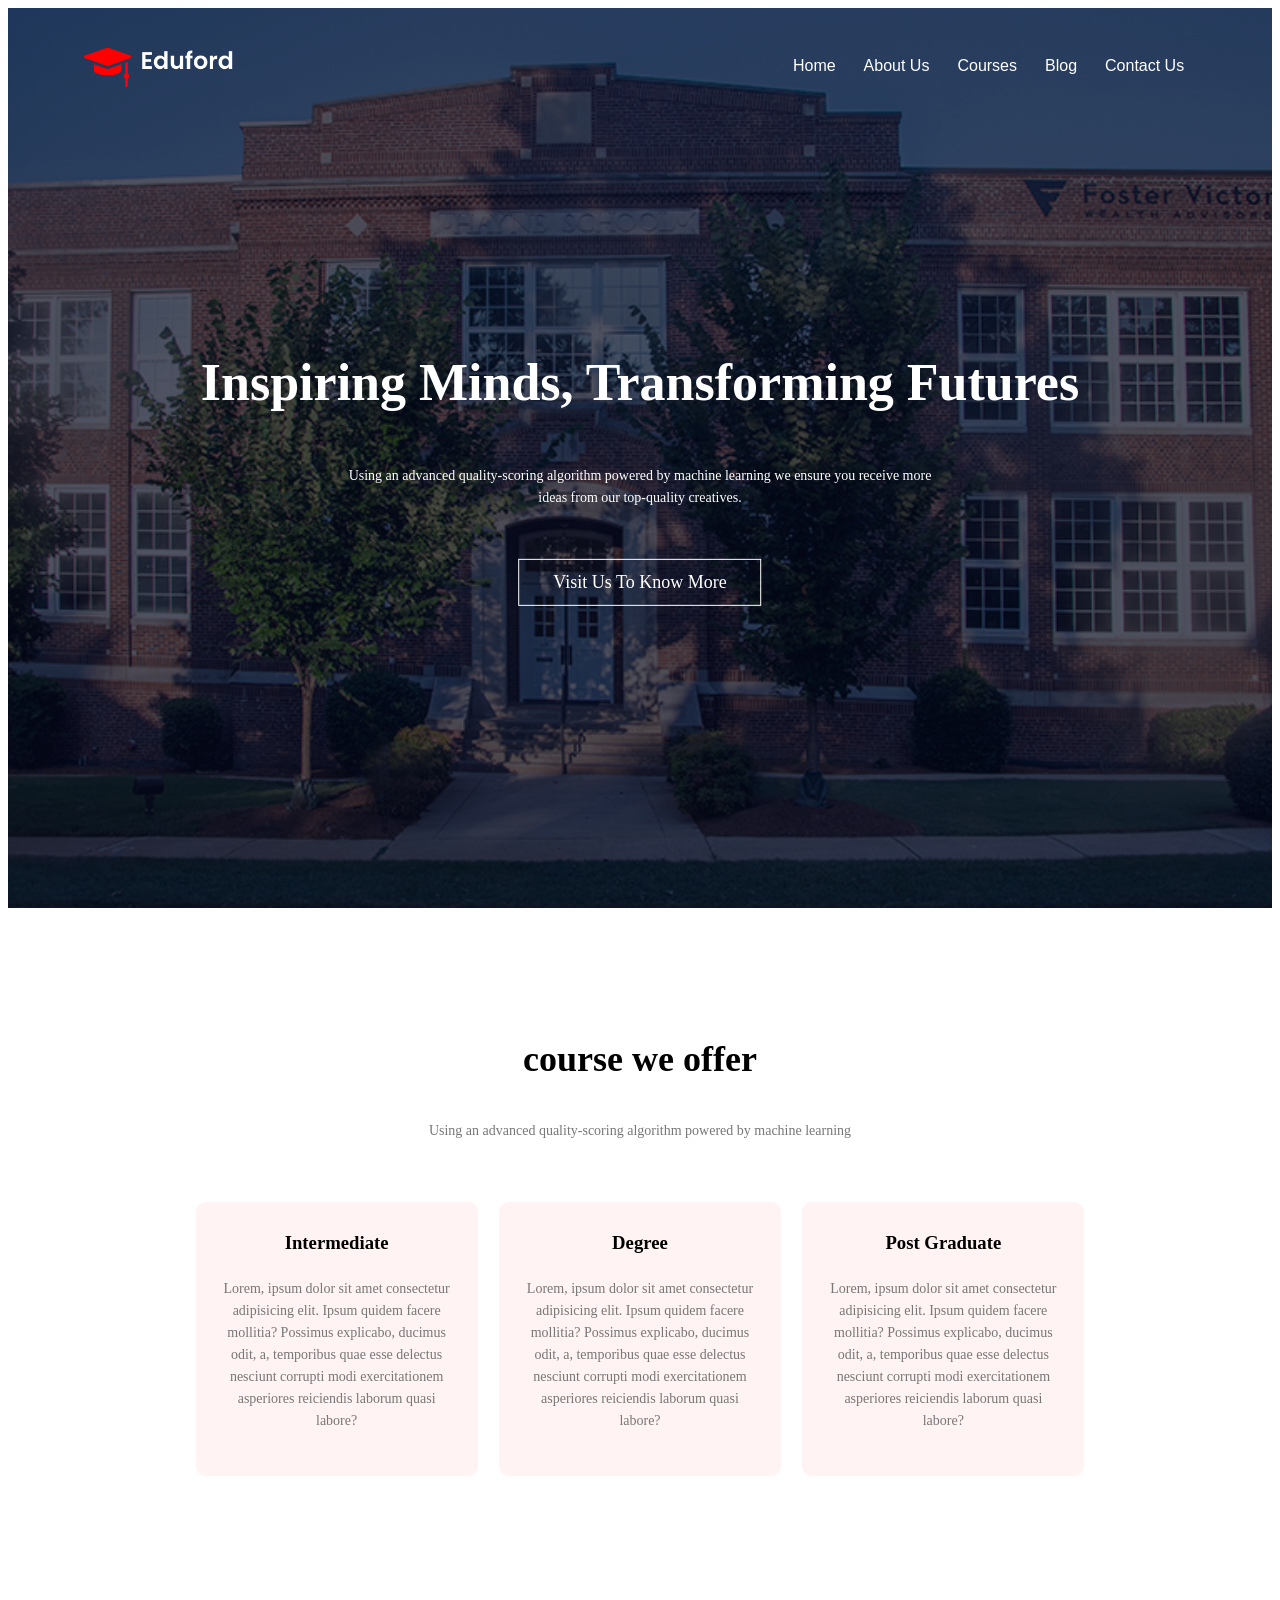
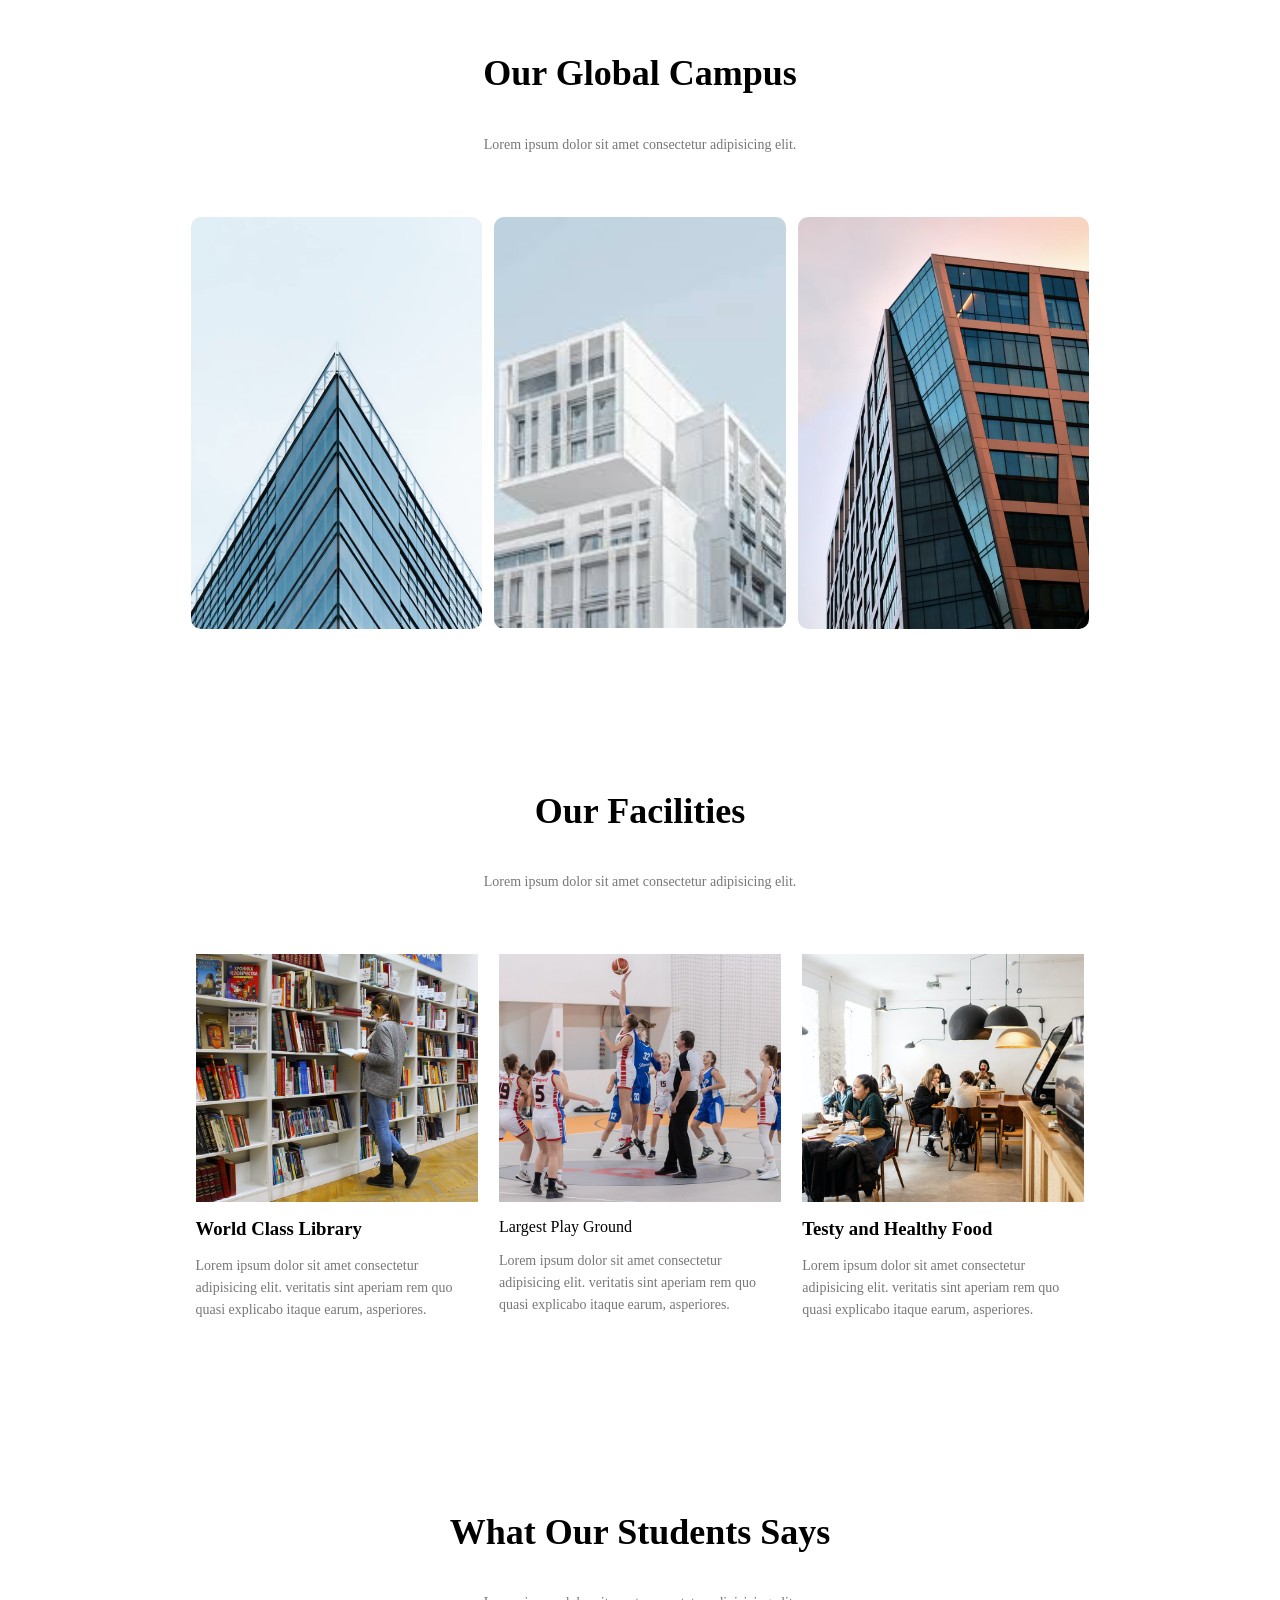
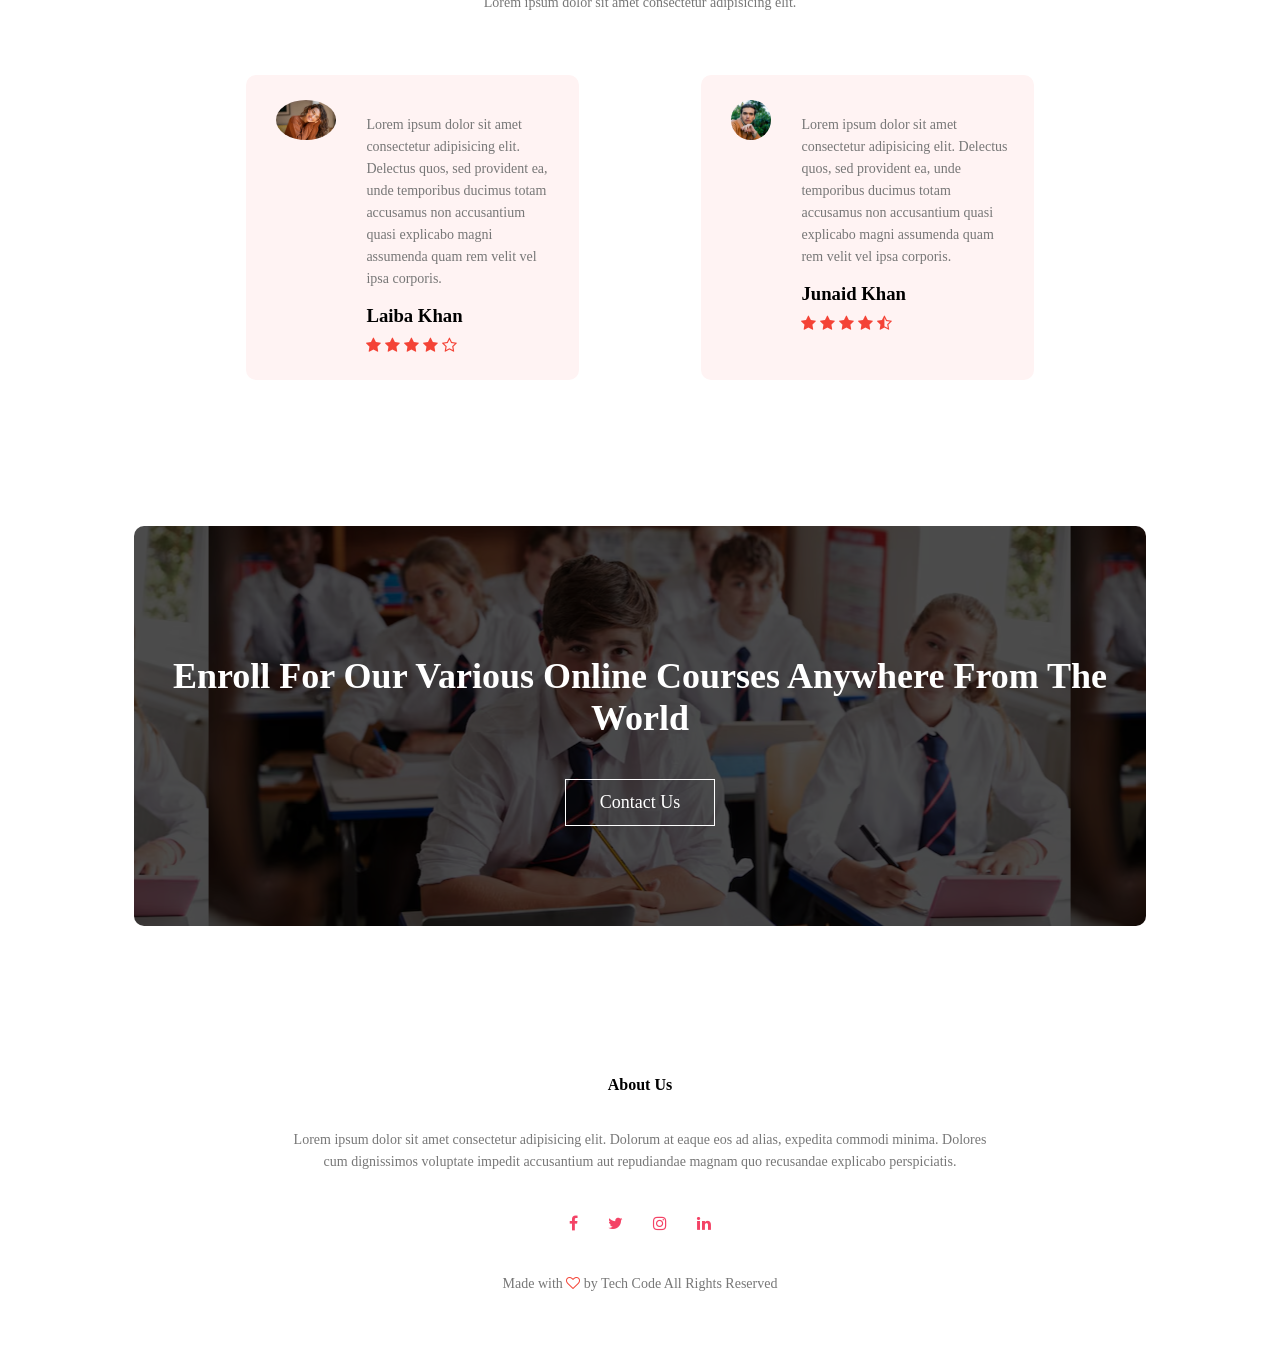
==== index.html @ d5e16c12 "pushing for deployment" ====
<!doctype html>
<html lang="en">
  <head>
    <meta name="viewport" content="width=device-width, initial-scale=1.0" />
    <title>School Website</title>
    <link rel="stylesheet" href="style.css" />
    <link rel="stylesheet" href="https://stackpath.bootstrapcdn.com/font-awesome/4.7.0/css/font-awesome.min.css">
  </head>
  <body>
    <section class="header">
      <nav>
        <a href="index.html"> <img src="images/logo.png" /> </a>
        <div class="nav-links">
          <ul>
            <li><a href="index.html">Home</a></li>
            <li><a href="about.html">About Us</a></li>
            <li><a href="courses.html">Courses</a></li>
            <li><a href="">Blog</a></li>
            <li><a href="">Contact Us</a></li>
          </ul>
        </div>
      </nav>

      <div class="text-box">
        <h1>Inspiring Minds, Transforming Futures</h1>
        <p>
          Using an advanced quality-scoring algorithm powered by machine
          learning we ensure you receive more <br />ideas from our top-quality
          creatives.
        </p>
        <a href="" class="hero-btn">Visit Us To Know More</a>
      </div>
    </section>

    <!-- ,...............Courses........-->

    <section class="course">
      <h1>course we offer</h1>
      <p>
        Using an advanced quality-scoring algorithm powered by machine learning
      </p>
      <div class="row">
        <div class="course-col">
          <h3>Intermediate</h3>
          <p>
            Lorem, ipsum dolor sit amet consectetur adipisicing elit. Ipsum
            quidem facere mollitia? Possimus explicabo, ducimus odit, a,
            temporibus quae esse delectus nesciunt corrupti modi exercitationem
            asperiores reiciendis laborum quasi labore?
          </p>
        </div>
        <div class="course-col">
          <h3>Degree</h3>
          <p>
            Lorem, ipsum dolor sit amet consectetur adipisicing elit. Ipsum
            quidem facere mollitia? Possimus explicabo, ducimus odit, a,
            temporibus quae esse delectus nesciunt corrupti modi exercitationem
            asperiores reiciendis laborum quasi labore?
          </p>
        </div>
        <div class="course-col">
          <h3>Post Graduate</h3>
          <p>
            Lorem, ipsum dolor sit amet consectetur adipisicing elit. Ipsum
            quidem facere mollitia? Possimus explicabo, ducimus odit, a,
            temporibus quae esse delectus nesciunt corrupti modi exercitationem
            asperiores reiciendis laborum quasi labore?
          </p>
        </div>
      </div>
    </section>


    <!-- ...............campus........-->

    <section class="campus">
        <h1>Our  Global Campus</h1>
        <p>Lorem ipsum dolor sit amet consectetur adipisicing elit.</p>

        <div class="row">

            <div class="campus-col">
                <img src="images/london.png">
                <div class="layer">
                    <h3>Islamabad</h3>
            </div>
            </div>
            <div class="campus-col">
                <img src="images/washington.png">
                <div class="layer">
                    <h3>Karachi</h3>
            </div>
            </div>
            <div class="campus-col">
                <img src="images/newyork.png">
                <div class="layer">
                    <h3>Lahore</h3>
            </div>
            </div>

        </div>

    </section>

    <!-- ...............campus........-->
     
     <section class="facilities">
        <h1>Our  Facilities</h1>
        <p>Lorem ipsum dolor sit amet consectetur adipisicing elit.</p>

        <div class="row">

            <div class="facilities-col">
                <img src="images/library.png">
                <h3>World Class Library</h3>
                <p>Lorem ipsum dolor sit amet consectetur adipisicing elit. veritatis sint aperiam rem quo quasi explicabo itaque earum, asperiores.</p>
            </div>
            <div class="facilities-col">
                <img src="images/basketball.png">
                <h3></h3>Largest Play Ground</h3>
                <p>Lorem ipsum dolor sit amet consectetur adipisicing elit. veritatis sint aperiam rem quo quasi explicabo itaque earum, asperiores.</p>
            </div>
            <div class="facilities-col">
                <img src="images/cafeteria.png">
                <h3>Testy and Healthy Food</h3>
                <p>Lorem ipsum dolor sit amet consectetur adipisicing elit. veritatis sint aperiam rem quo quasi explicabo itaque earum, asperiores.</p>
            </div>

            </div>

        </section>

       <!-- ...............Testimonials section........--> 

       <section class="testimonials">
        <h1>What Our Students Says</h1>
        <p>Lorem ipsum dolor sit amet consectetur adipisicing elit.</p>

        <div class="row">

            <div class="testimonials-col">
                <img src="images/user1.jpg">
                <div>
                    <p>Lorem ipsum dolor sit amet consectetur adipisicing elit. Delectus quos, sed provident ea, unde
                        temporibus ducimus totam accusamus non accusantium quasi explicabo magni assumenda quam rem 
                        velit vel ipsa corporis.</p>
                    <h3>Laiba Khan</h3>
                    <i class="fa fa-star"></i>
                    <i class="fa fa-star"></i>
                    <i class="fa fa-star"></i>
                    <i class="fa fa-star"></i>
                    <i class="fa fa-star-o"></i>
                </div>
            </div>
            <div class="testimonials-col">
                <img src="images/user2.jpg">
                <div>
                    <p>Lorem ipsum dolor sit amet consectetur adipisicing elit. Delectus quos, sed provident ea, unde
                        temporibus ducimus totam accusamus non accusantium quasi explicabo magni assumenda quam rem 
                        velit vel ipsa corporis.</p>
                    <h3>Junaid Khan</h3>
                    <i class="fa fa-star"></i>
                    <i class="fa fa-star"></i>
                    <i class="fa fa-star"></i>
                    <i class="fa fa-star"></i>
                    <i class="fa fa-star-half-o"></i>
                </div>
            </div>

       </section>

       <!-- ...............call to action section........-->

       <section class="cta">
        <h1>Enroll For Our Various Online Courses Anywhere From The World</h1>
        <a href="" class="hero-btn">Contact Us</a>

       </section>


       <!-- ...............footer........-->

       <section class="footer">
        <h4>About Us</h4>
        <p>Lorem ipsum dolor sit amet consectetur adipisicing elit. Dolorum at eaque eos ad alias, expedita commodi minima.
             Dolores <br> cum dignissimos voluptate impedit accusantium aut repudiandae 
             magnam quo recusandae explicabo perspiciatis.</p>

             <div class="icons">

                <i class="fa fa-facebook"></i>
                <i class="fa fa-twitter"></i>
                <i class="fa fa-instagram"></i>
                <i class="fa fa-linkedin"></i>
             </div>

             <p> Made with <i class="fa fa-heart-o"></i>
                 by Tech Code All Rights Reserved</p>

       </section>
        
  </body>
</html>
---- style.css ----
. {
  margin: 0;
  padding: 0;
}

.header {
  min-height: 100vh;
  width: 100%;
  background:
    linear-gradient(rgba(4, 9, 30, 0.7), rgba(4, 9, 30, 0.7)),
    url("images/banner.png");
  background-position: center;
  background-size: cover;
  position: relative;
}

nav {
  display: flex;
  align-items: center;
  padding: 2% 6%;
  justify-content: space-between;
}

nav img {
  width: 150px;
}

.nav-links {
  flex: 1;
  text-align: right;
}

.nav-links ul li {
  list-style: none;
  display: inline-block;
  padding: 8px 12px;
  position: relative;
}

.nav-links ul li::after {
  content: "";
  width: 0%;
  height: 2px;
  background: #f44336;
  display: block;
  margin: auto;
  transition: 0.5s;
}

.nav-links ul li:hover::after {
  width: 100%;
}

.nav-links ul li a {
  color: #fff;
  text-decoration: none;
  font-size: 16px;
  font-family: "Poppins", sans-serif;
}

.text-box {
  width: 90%;
  color: #fff;
  position: absolute;
  top: 50%;
  left: 50%;
  transform: translate(-50%, -50%);
  text-align: center;
}

.text-box h1 {
  font-size: 52px;
}

.text-box p {
  margin: 10px 0 40px;
  font-size: 14px;
  color: #fff;
}

.hero-btn {
  display: inline-block;
  text-decoration: none;
  color: #fff;
  border: 1px solid #fff;
  padding: 12px 34px;
  font-size: 18px;
  background: transparent;
  position: relative;
  cursor: pointer;
}

.hero-btn:hover {
  border: 1px solid transparent;
  background: #f44336;
  transition: 0.5s;
}

/* .........Courses.........*/

.course {
  width: 80%;
  margin: auto;
  text-align: center;
  padding-top: 100px;
}

h1 {
  font-size: 36px;
  font-weight: 600;
}

p {
  color: #777;
  font-size: 14px;
  font-weight: 300;
  line-height: 22px;
  padding: 10px;
}

.row {
  margin: 5%;
  display: flex;
  justify-content: space-around;
}

.course-col {
  flex-basis: 31%;
  background: #fff3f3;
  border-radius: 10px;
  margin-bottom: 5%;
  padding: 20px 12px;
  box-sizing: border-box;
  transition: 0.5s;
  cursor: pointer;
}

h3 {
  text-align: center;
  font-weight: 600;
  margin: 10px 0;
}

.course-col:hover {
  box-shadow: 0 0 20px 0 rgba(221, 4, 4, 0.2);
}

/* ...............campus........*/

.campus {
  width: 80%;
  margin: auto;
  text-align: center;
  padding-top: 50px;
}
.campus-col {
  flex-basis: 32%;
  border-radius: 10px;
  margin-bottom: 30px;
  position: relative;
  overflow: hidden;
}
.campus-col img {
  width: 100%;
  display: block;
}
.layer {
  background: transparent;
  height: 100%;
  width: 100%;
  position: absolute;
  top: 0;
  left: 0;
  transition: 0.5s;
}
.layer:hover {
  background: rgba(226, 0, 0, 0.7);
}

.layer h3 {
  width: 100%;
  font-weight: 500;
  color: #fff;
  font-size: 26px;
  bottom: 0;
  left: 50%;
  transform: translate(-50%);
  position: absolute;
  opacity: 0;
  transition: 0.5s;
  font-family: Arial, Helvetica, sans-serif;
}
.layer:hover h3 {
  bottom: 49%;
  opacity: 1;
}

/* ...............facilities........*/

.facilities {
  width: 80%;
  margin: auto;
  text-align: center;
  padding-top: 50px;
}
.facilities-col {
  flex-basis: 31%;
  border-radius: 10px;
  margin-bottom: 5%;
  text-align: left;
}
.facilities-col img {
  width: 100%;
  display: block;
}

.facilities-col p {
  padding: 0;
}
.facilities-col h3 {
  margin-top: 16px;
  margin-bottom: 15px;
  text-align: left;
}

/* ...............Testimonials........*/

.testimonials {
  width: 80%;
  margin: auto;
  text-align: center;
  padding-top: 50px;
}
.testimonials-col {
  flex-basis: 31%;
  border-radius: 10px;
  margin-bottom: 5%;
  text-align: left;
  background: #fff3f3;
  padding: 25px;
  cursor: pointer;
  display: flex;
}
.testimonials-col img {
  height: 40px;
  border-radius: 50%;
  margin-right: 30px;
  margin-left: 5px;
}
.testimonials-col p {
  padding: 0;
}
.testimonials-col h3 {
  margin-top: 15px;
  text-align: left;
}
.testimonials-col .fa {
  color: #f44336;
}

/* ...............call to action section........*/

.cta {
  margin: 100px auto;
  width: 80%;
  background-image:
    linear-gradient(rgba(0, 0, 0, 0.7), rgba(0, 0, 0, 0.7)),
    url(images/banner2.jpg);
  background-position: center;
  background-color: cover;
  border-radius: 10px;
  text-align: center;
  padding: 100px 0;
}
.cta h1 {
  color: #fff;
  padding: 0%;
  margin-bottom: 40px;
}

/* ...............footer........*/
.footer {
  width: 100%;
  text-align: center;
  padding: 30px 0;
}

.footer h4 {
  margin-bottom: 25px;
  margin-top: 20px;
  font-size: 600;
}

.icons .fa {
  color: #f44366;
  margin: 0 13px;
  cursor: pointer;
  padding: 18px 0;
}

.fa-heart-o {
  color: #f44336;
}

/* ...............about us page........*/

.sub-header {
  min-height: 50vh;
  width: 100%;
  background-image:
    linear-gradient(rgba(4, 9, 30, 0.7), rgba(4, 9, 30, 0.7)),
    url("images/background.jpg");
  background-position: center;
  background-size: cover;
  text-align: center;
  color: #fff;
}
.sub-header h1 {
  margin: 100;
}

.about-us {
  width: 80%;
  margin: auto;
  padding-top: 80px;
  padding-bottom: 50px;
}

.about-col {
  flex-basis: 48%;
  padding: 30px 2px;
}
.about-col img {
  width: 100%;
}
.about-col h1 {
  padding: 0%;
}
.about-col p {
  padding: 15px 0 25px;
}

.red-btn {
  border: 1px solid #f44336;
  background: transparent;
  color: #f44336;
}

.red-btn:hover {
  color: #fff;
}

/* ...............blog........*/

.blog-content {
  width: 80%;
  margin: auto;
  padding-top: 60px 0;
}

.blog-left {
  flex-basis: 65%;
}
.blog-left img {
  width: 100%;
}
.blog-left h2 {
  color: #222;
  font-weight: 600;
  margin: 30px 0;
}
.blog-left p {
  color: #999;
  padding: 0;
}

.blog-right {
  flex-basis: 32%;
}

.blog-right h3 {
  background-color: #f44366;
  color: #fff;
  padding: 7px 0;
  font-size: 16px;
  margin-bottom: 20px;
}

.blog-right div {
  display: flex;
  align-items: center;
  justify-content: space-between;
  color: #555;
  padding: 10px;
  box-sizing: border-box;
}

.comment-box {
  border: 1px solid #ccc;
  margin: 50px 0;
  padding: 20px;
  background: #fff;
  max-width: 500px;
  width: 100%;
}
.comment-box h3 {
  text-align: left;
}
.comment-box input,
.comment-box textarea {
  width: 100%;
  padding: 10px;
  margin: 15px 0;
  box-sizing: border-box;
  border: 1px solid #ddd;
  border-radius: 5px;
  box-shadow: none;
  outline: none;
  background: #fff;
}
.comment-box textarea {
  height: 140px;
}

.comment-form button {
  margin: 10px 0;
  padding: 10px 20px;
  background: red;
  color: white;
  border: none;
  cursor: pointer;
  border-radius: 5px;
}

/* ...............contact us........ */

.location {
  width: 100%;
  margin: auto;
  padding-top: 80px 0;
}

.location iframe {
  width: 100%;
}

.contact-us {
  width: 80%;
  margin: auto;
}

.contact-col {
  flex-basis: 48%;
  margin-bottom: 30px;
}

.contact-col div {
  display: flex;
  align-items: center;
  margin-bottom: 40px;
}

.contact-col div .fa {
  font-size: 28px;
  color: #f44336;
  margin: 10px;
  margin-right: 30px;
}

.contact-col div p {
  padding: 0;
}

.contact-col div h5 {
  font-size: 20px;
  margin-bottom: 5px;
  color: #555;
  font-weight: 400;
}

.comment-box {
  border: 1px solid #ccc;
  margin: 50px auto;
  padding: 20px; /* slightly better spacing */
  background: #fff; /* ensure clean background */
  max-width: 500px;
  width: 100%;
}

.comment-box h3 {
  text-align: left;
}

.comment-box input,
.comment-box textarea {
  width: 100%;
  padding: 10px;
  margin: 15px 0;
  box-sizing: border-box;

  border: 1px solid #ddd; /* add clean border instead of none */
  border-radius: 5px; /* smooth edges */

  outline: none;
  background: #fff;

  box-shadow: none; /* 🔥 removes shadow lines */
  background-image: none; /* 🔥 removes gradient lines */
}

.comment-box textarea {
  height: 140px; /* balanced height */
}

.comment-form button {
  margin: 10px 0;
  padding: 10px 20px;
  background: red;
  color: white;
  border: none;
  cursor: pointer;
  border-radius: 5px;
}
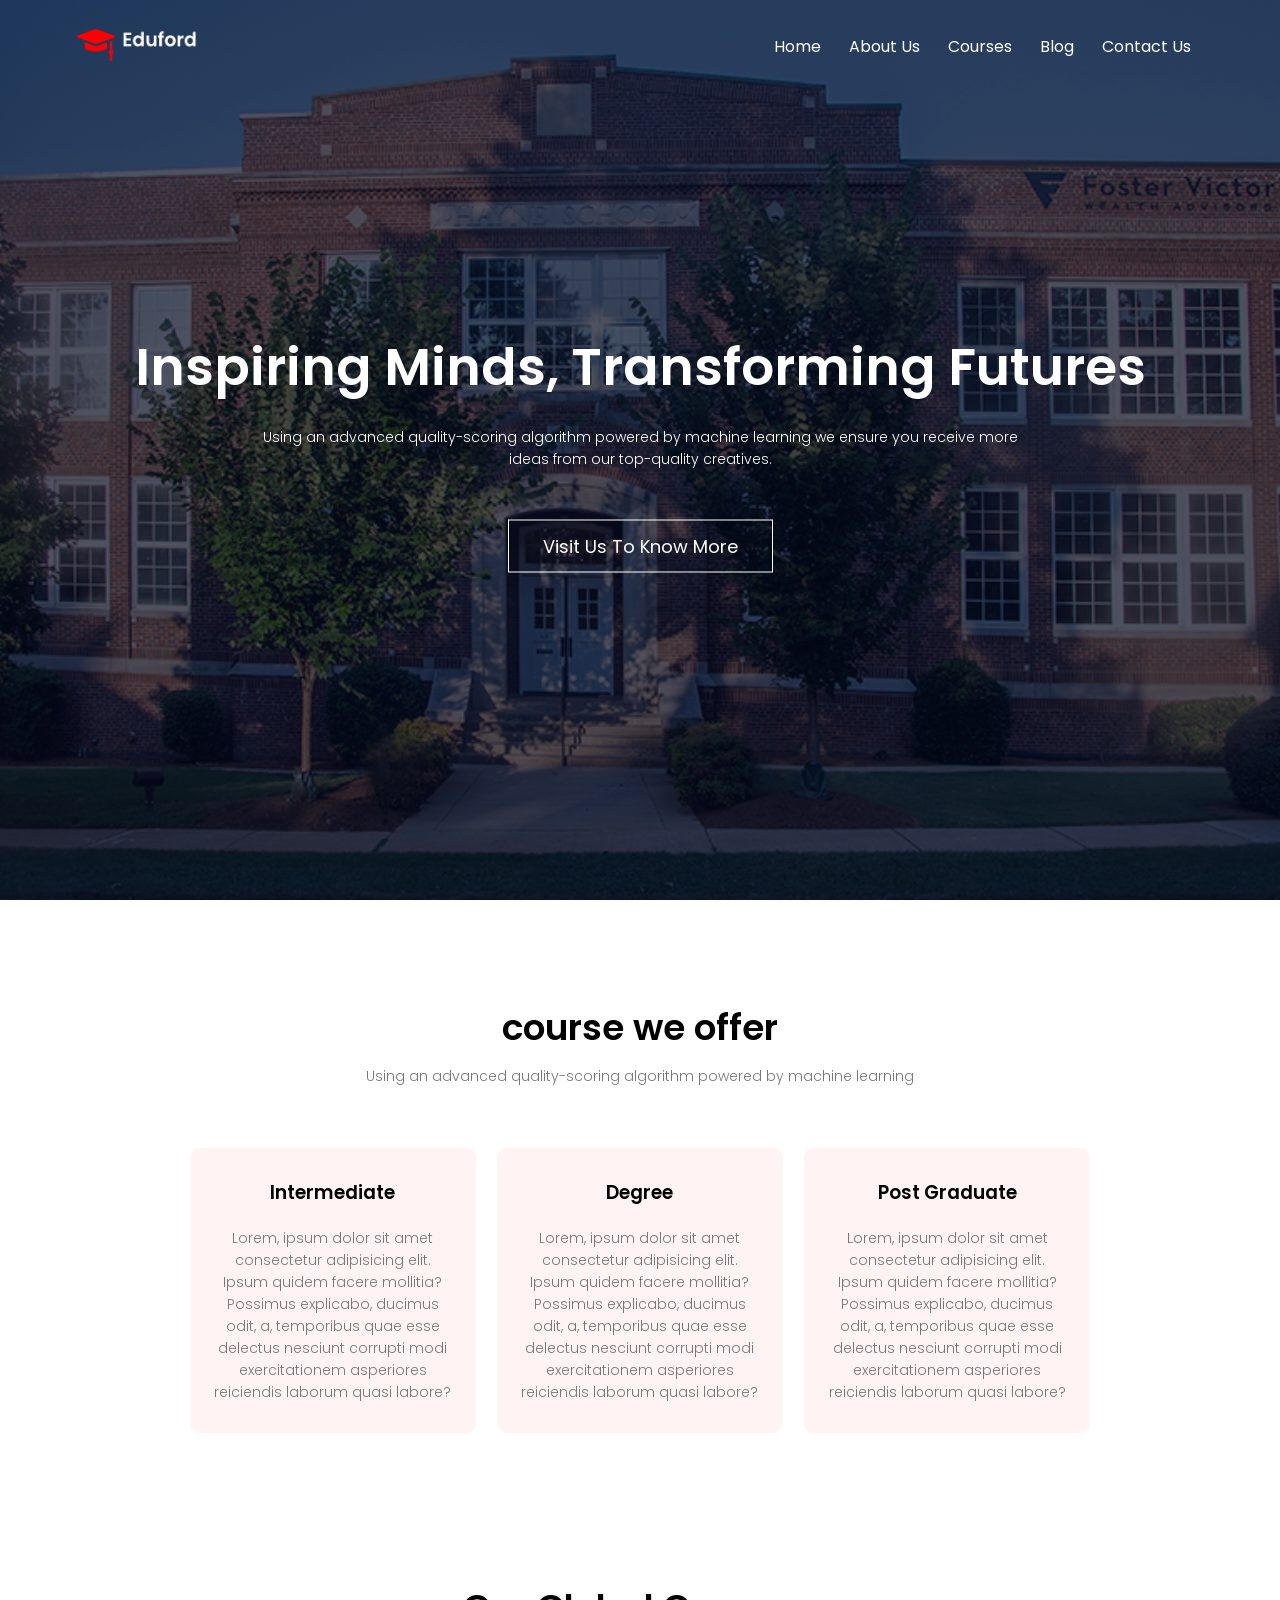
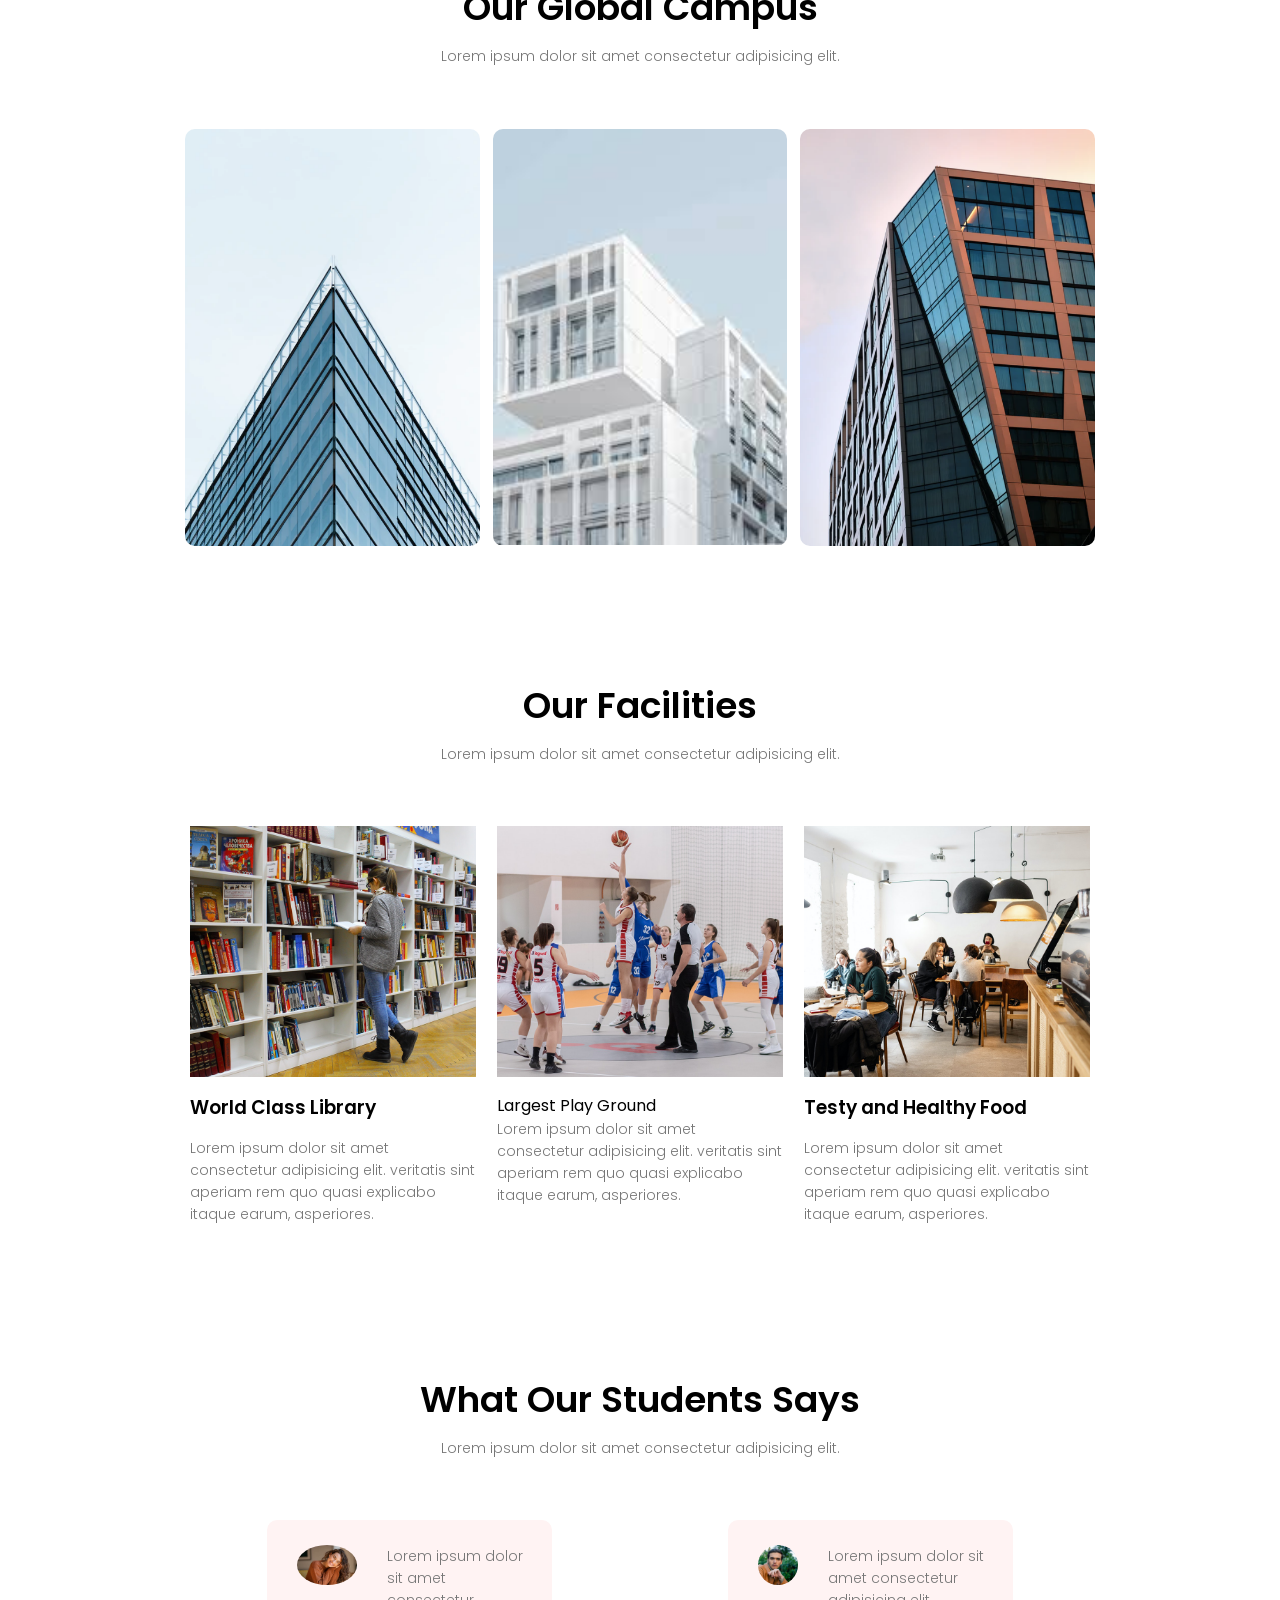
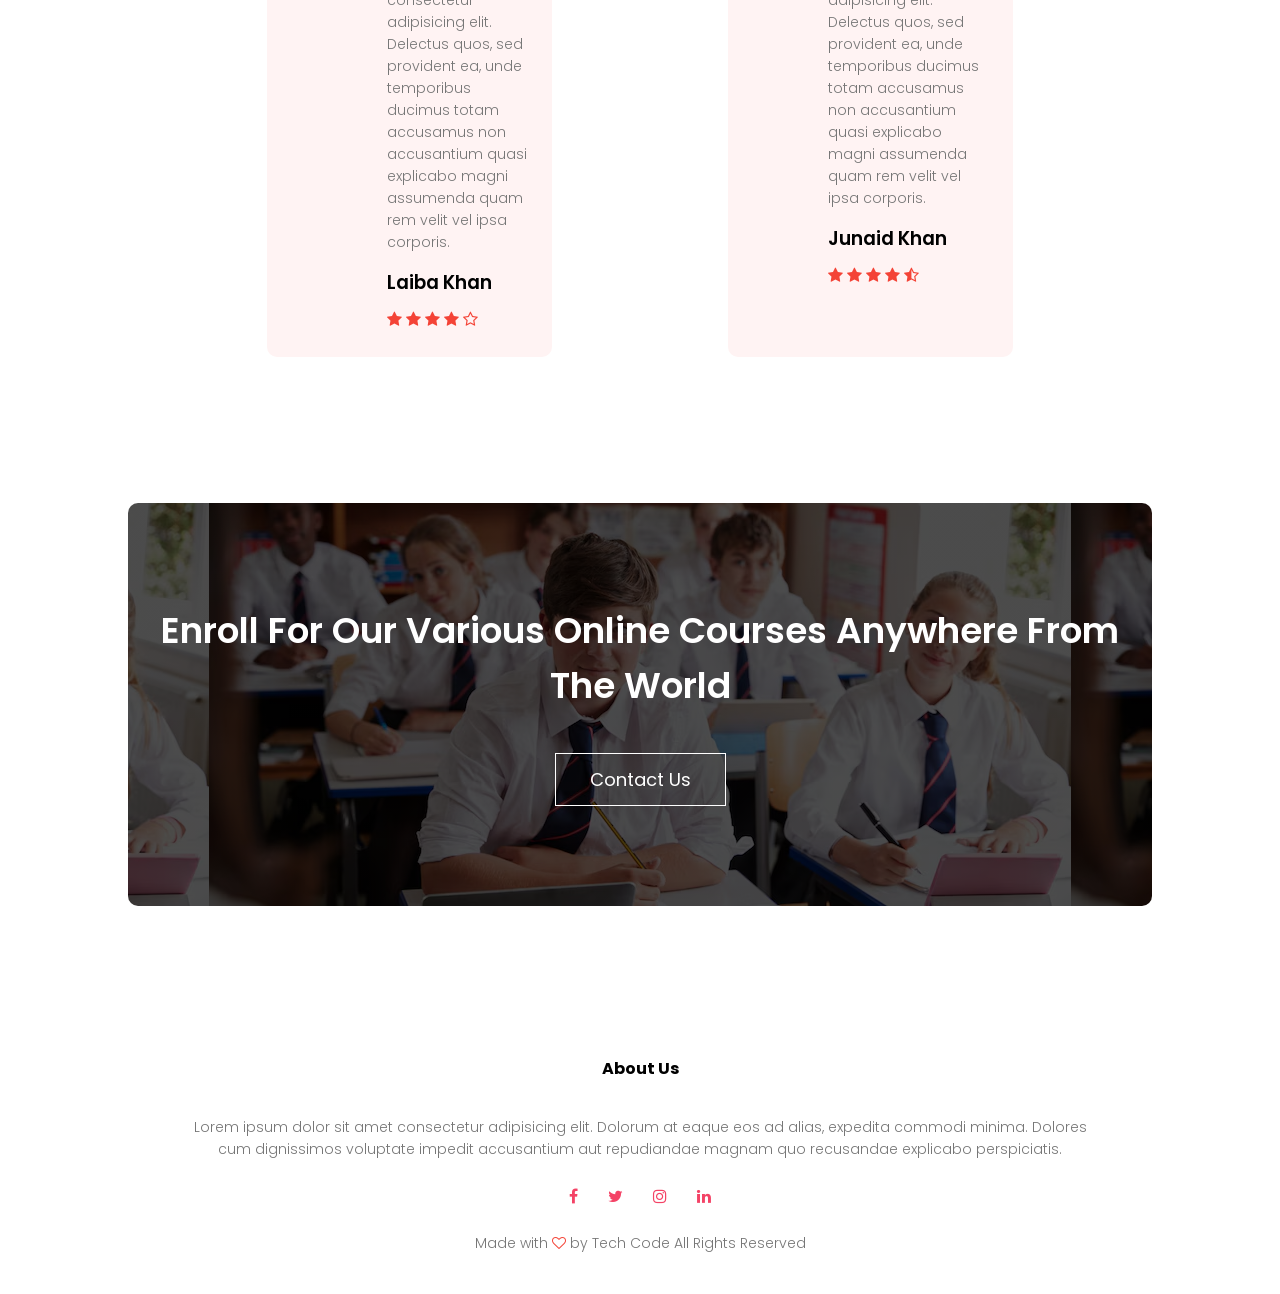
==== commit 57b77f81: "deploying" ====
--- a/index.html
+++ b/index.html
@@ -1,203 +1,200 @@
-<!doctype html>
-<html lang="en">
-  <head>
-    <meta name="viewport" content="width=device-width, initial-scale=1.0" />
-    <title>School Website</title>
-    <link rel="stylesheet" href="style.css" />
-    <link rel="stylesheet" href="https://stackpath.bootstrapcdn.com/font-awesome/4.7.0/css/font-awesome.min.css">
-  </head>
-  <body>
-    <section class="header">
-      <nav>
-        <a href="index.html"> <img src="images/logo.png" /> </a>
-        <div class="nav-links">
-          <ul>
-            <li><a href="index.html">Home</a></li>
-            <li><a href="about.html">About Us</a></li>
-            <li><a href="courses.html">Courses</a></li>
-            <li><a href="">Blog</a></li>
-            <li><a href="">Contact Us</a></li>
-          </ul>
+    <!doctype html>
+    <html lang="en">
+    <head>
+        <meta name="viewport" content="width=device-width, initial-scale=1.0" />
+        <title>School Website</title>
+        <link rel="stylesheet" href="style.css" />
+        <link rel="stylesheet" href="https://stackpath.bootstrapcdn.com/font-awesome/4.7.0/css/font-awesome.min.css">
+        <link href="https://fonts.googleapis.com/css2?family=Poppins:wght@300;400;500;600;700&display=swap" rel="stylesheet">
+    </head>
+    <body>
+        <section class="header">
+            <nav>
+            <a href="index.html">
+                 <img src="images/logo.png">
+                </a>
+            <input type="checkbox" id="menu-toggle">
+            <label for="menu-toggle" class="menu-icon">☰</label>
+            <div class="nav-links">
+            <ul>
+                <li><a href="index.html">Home</a></li>
+                <li><a href="about.html">About Us</a></li>
+                <li><a href="courses.html">Courses</a></li>
+                <li><a href="blog.html">Blog</a></li>
+                <li><a href="contact.html">Contact Us</a></li>
+            </ul>
+            </div>
+        </nav>
+        </section>
+
+        <div class="text-box">
+            <h1>Inspiring Minds, Transforming Futures</h1>
+            <p>
+            Using an advanced quality-scoring algorithm powered by machine
+            learning we ensure you receive more <br />ideas from our top-quality
+            creatives.
+            </p>
+            <a href="" class="hero-btn">Visit Us To Know More</a>
         </div>
-      </nav>
-
-      <div class="text-box">
-        <h1>Inspiring Minds, Transforming Futures</h1>
+        </section>
+
+
+
+        <section class="course">
+        <h1>course we offer</h1>
         <p>
-          Using an advanced quality-scoring algorithm powered by machine
-          learning we ensure you receive more <br />ideas from our top-quality
-          creatives.
+            Using an advanced quality-scoring algorithm powered by machine learning
         </p>
-        <a href="" class="hero-btn">Visit Us To Know More</a>
-      </div>
-    </section>
-
-    <!-- ,...............Courses........-->
-
-    <section class="course">
-      <h1>course we offer</h1>
-      <p>
-        Using an advanced quality-scoring algorithm powered by machine learning
-      </p>
-      <div class="row">
-        <div class="course-col">
-          <h3>Intermediate</h3>
-          <p>
-            Lorem, ipsum dolor sit amet consectetur adipisicing elit. Ipsum
-            quidem facere mollitia? Possimus explicabo, ducimus odit, a,
-            temporibus quae esse delectus nesciunt corrupti modi exercitationem
-            asperiores reiciendis laborum quasi labore?
-          </p>
+        <div class="row">
+            <div class="course-col">
+            <h3>Intermediate</h3>
+            <p>
+                Lorem, ipsum dolor sit amet consectetur adipisicing elit. Ipsum
+                quidem facere mollitia? Possimus explicabo, ducimus odit, a,
+                temporibus quae esse delectus nesciunt corrupti modi exercitationem
+                asperiores reiciendis laborum quasi labore?
+            </p>
+            </div>
+            <div class="course-col">
+            <h3>Degree</h3>
+            <p>
+                Lorem, ipsum dolor sit amet consectetur adipisicing elit. Ipsum
+                quidem facere mollitia? Possimus explicabo, ducimus odit, a,
+                temporibus quae esse delectus nesciunt corrupti modi exercitationem
+                asperiores reiciendis laborum quasi labore?
+            </p>
+            </div>
+            <div class="course-col">
+            <h3>Post Graduate</h3>
+            <p>
+                Lorem, ipsum dolor sit amet consectetur adipisicing elit. Ipsum
+                quidem facere mollitia? Possimus explicabo, ducimus odit, a,
+                temporibus quae esse delectus nesciunt corrupti modi exercitationem
+                asperiores reiciendis laborum quasi labore?
+            </p>
+            </div>
         </div>
-        <div class="course-col">
-          <h3>Degree</h3>
-          <p>
-            Lorem, ipsum dolor sit amet consectetur adipisicing elit. Ipsum
-            quidem facere mollitia? Possimus explicabo, ducimus odit, a,
-            temporibus quae esse delectus nesciunt corrupti modi exercitationem
-            asperiores reiciendis laborum quasi labore?
-          </p>
-        </div>
-        <div class="course-col">
-          <h3>Post Graduate</h3>
-          <p>
-            Lorem, ipsum dolor sit amet consectetur adipisicing elit. Ipsum
-            quidem facere mollitia? Possimus explicabo, ducimus odit, a,
-            temporibus quae esse delectus nesciunt corrupti modi exercitationem
-            asperiores reiciendis laborum quasi labore?
-          </p>
-        </div>
-      </div>
-    </section>
-
-
-    <!-- ...............campus........-->
-
-    <section class="campus">
-        <h1>Our  Global Campus</h1>
-        <p>Lorem ipsum dolor sit amet consectetur adipisicing elit.</p>
-
-        <div class="row">
-
-            <div class="campus-col">
-                <img src="images/london.png">
-                <div class="layer">
-                    <h3>Islamabad</h3>
-            </div>
-            </div>
-            <div class="campus-col">
-                <img src="images/washington.png">
-                <div class="layer">
-                    <h3>Karachi</h3>
-            </div>
-            </div>
-            <div class="campus-col">
-                <img src="images/newyork.png">
-                <div class="layer">
-                    <h3>Lahore</h3>
-            </div>
-            </div>
-
-        </div>
-
-    </section>
-
-    <!-- ...............campus........-->
-     
-     <section class="facilities">
-        <h1>Our  Facilities</h1>
-        <p>Lorem ipsum dolor sit amet consectetur adipisicing elit.</p>
-
-        <div class="row">
-
-            <div class="facilities-col">
-                <img src="images/library.png">
-                <h3>World Class Library</h3>
-                <p>Lorem ipsum dolor sit amet consectetur adipisicing elit. veritatis sint aperiam rem quo quasi explicabo itaque earum, asperiores.</p>
-            </div>
-            <div class="facilities-col">
-                <img src="images/basketball.png">
-                <h3></h3>Largest Play Ground</h3>
-                <p>Lorem ipsum dolor sit amet consectetur adipisicing elit. veritatis sint aperiam rem quo quasi explicabo itaque earum, asperiores.</p>
-            </div>
-            <div class="facilities-col">
-                <img src="images/cafeteria.png">
-                <h3>Testy and Healthy Food</h3>
-                <p>Lorem ipsum dolor sit amet consectetur adipisicing elit. veritatis sint aperiam rem quo quasi explicabo itaque earum, asperiores.</p>
-            </div>
-
-            </div>
-
-        </section>
-
-       <!-- ...............Testimonials section........--> 
-
-       <section class="testimonials">
-        <h1>What Our Students Says</h1>
-        <p>Lorem ipsum dolor sit amet consectetur adipisicing elit.</p>
-
-        <div class="row">
-
-            <div class="testimonials-col">
-                <img src="images/user1.jpg">
-                <div>
-                    <p>Lorem ipsum dolor sit amet consectetur adipisicing elit. Delectus quos, sed provident ea, unde
-                        temporibus ducimus totam accusamus non accusantium quasi explicabo magni assumenda quam rem 
-                        velit vel ipsa corporis.</p>
-                    <h3>Laiba Khan</h3>
-                    <i class="fa fa-star"></i>
-                    <i class="fa fa-star"></i>
-                    <i class="fa fa-star"></i>
-                    <i class="fa fa-star"></i>
-                    <i class="fa fa-star-o"></i>
-                </div>
-            </div>
-            <div class="testimonials-col">
-                <img src="images/user2.jpg">
-                <div>
-                    <p>Lorem ipsum dolor sit amet consectetur adipisicing elit. Delectus quos, sed provident ea, unde
-                        temporibus ducimus totam accusamus non accusantium quasi explicabo magni assumenda quam rem 
-                        velit vel ipsa corporis.</p>
-                    <h3>Junaid Khan</h3>
-                    <i class="fa fa-star"></i>
-                    <i class="fa fa-star"></i>
-                    <i class="fa fa-star"></i>
-                    <i class="fa fa-star"></i>
-                    <i class="fa fa-star-half-o"></i>
-                </div>
-            </div>
-
-       </section>
-
-       <!-- ...............call to action section........-->
-
-       <section class="cta">
-        <h1>Enroll For Our Various Online Courses Anywhere From The World</h1>
-        <a href="" class="hero-btn">Contact Us</a>
-
-       </section>
-
-
-       <!-- ...............footer........-->
-
-       <section class="footer">
-        <h4>About Us</h4>
-        <p>Lorem ipsum dolor sit amet consectetur adipisicing elit. Dolorum at eaque eos ad alias, expedita commodi minima.
-             Dolores <br> cum dignissimos voluptate impedit accusantium aut repudiandae 
-             magnam quo recusandae explicabo perspiciatis.</p>
-
-             <div class="icons">
-
-                <i class="fa fa-facebook"></i>
-                <i class="fa fa-twitter"></i>
-                <i class="fa fa-instagram"></i>
-                <i class="fa fa-linkedin"></i>
-             </div>
-
-             <p> Made with <i class="fa fa-heart-o"></i>
-                 by Tech Code All Rights Reserved</p>
-
-       </section>
+        </section>
+
+        <section class="campus">
+            <h1>Our  Global Campus</h1>
+            <p>Lorem ipsum dolor sit amet consectetur adipisicing elit.</p>
+
+            <div class="row">
+
+                <div class="campus-col">
+                    <img src="images/london.png">
+                    <div class="layer">
+                        <h3>Islamabad</h3>
+                </div>
+                </div>
+                <div class="campus-col">
+                    <img src="images/washington.png">
+                    <div class="layer">
+                        <h3>Karachi</h3>
+                </div>
+                </div>
+                <div class="campus-col">
+                    <img src="images/newyork.png">
+                    <div class="layer">
+                        <h3>Lahore</h3>
+                </div>
+                </div>
+
+            </div>
+
+        </section>
+
         
-  </body>
-</html>
+        <section class="facilities">
+            <h1>Our  Facilities</h1>
+            <p>Lorem ipsum dolor sit amet consectetur adipisicing elit.</p>
+
+            <div class="row">
+
+                <div class="facilities-col">
+                    <img src="images/library.png">
+                    <h3>World Class Library</h3>
+                    <p>Lorem ipsum dolor sit amet consectetur adipisicing elit. veritatis sint aperiam rem quo quasi explicabo itaque earum, asperiores.</p>
+                </div>
+                <div class="facilities-col">
+                    <img src="images/basketball.png">
+                    <h3></h3>Largest Play Ground</h3>
+                    <p>Lorem ipsum dolor sit amet consectetur adipisicing elit. veritatis sint aperiam rem quo quasi explicabo itaque earum, asperiores.</p>
+                </div>
+                <div class="facilities-col">
+                    <img src="images/cafeteria.png">
+                    <h3>Testy and Healthy Food</h3>
+                    <p>Lorem ipsum dolor sit amet consectetur adipisicing elit. veritatis sint aperiam rem quo quasi explicabo itaque earum, asperiores.</p>
+                </div>
+
+                </div>
+
+            </section>
+
+        <section class="testimonials">
+            <h1>What Our Students Says</h1>
+            <p>Lorem ipsum dolor sit amet consectetur adipisicing elit.</p>
+
+            <div class="row">
+
+                <div class="testimonials-col">
+                    <img src="images/user1.jpg">
+                    <div>
+                        <p>Lorem ipsum dolor sit amet consectetur adipisicing elit. Delectus quos, sed provident ea, unde
+                            temporibus ducimus totam accusamus non accusantium quasi explicabo magni assumenda quam rem 
+                            velit vel ipsa corporis.</p>
+                        <h3>Laiba Khan</h3>
+                        <i class="fa fa-star"></i>
+                        <i class="fa fa-star"></i>
+                        <i class="fa fa-star"></i>
+                        <i class="fa fa-star"></i>
+                        <i class="fa fa-star-o"></i>
+                    </div>
+                </div>
+                <div class="testimonials-col">
+                    <img src="images/user2.jpg">
+                    <div>
+                        <p>Lorem ipsum dolor sit amet consectetur adipisicing elit. Delectus quos, sed provident ea, unde
+                            temporibus ducimus totam accusamus non accusantium quasi explicabo magni assumenda quam rem 
+                            velit vel ipsa corporis.</p>
+                        <h3>Junaid Khan</h3>
+                        <i class="fa fa-star"></i>
+                        <i class="fa fa-star"></i>
+                        <i class="fa fa-star"></i>
+                        <i class="fa fa-star"></i>
+                        <i class="fa fa-star-half-o"></i>
+                    </div>
+                </div>
+
+        </section>
+
+        
+
+        <section class="cta">
+            <h1>Enroll For Our Various Online Courses Anywhere From The World</h1>
+            <a href="" class="hero-btn">Contact Us</a>
+
+        </section>
+
+        <section class="footer">
+            <h4>About Us</h4>
+            <p>Lorem ipsum dolor sit amet consectetur adipisicing elit. Dolorum at eaque eos ad alias, expedita commodi minima.
+                Dolores <br> cum dignissimos voluptate impedit accusantium aut repudiandae 
+                magnam quo recusandae explicabo perspiciatis.</p>
+
+                <div class="icons">
+
+                    <i class="fa fa-facebook"></i>
+                    <i class="fa fa-twitter"></i>
+                    <i class="fa fa-instagram"></i>
+                    <i class="fa fa-linkedin"></i>
+                </div>
+
+                <p> Made with <i class="fa fa-heart-o"></i>
+                    by Tech Code All Rights Reserved</p>
+
+        </section>
+            
+    </body>
+    </html>
--- a/style.css
+++ b/style.css
@@ -1,6 +1,11 @@
-. {
+body {
+  font-family: "Poppins", sans-serif;
+}
+
+* {
   margin: 0;
   padding: 0;
+  box-sizing: border-box;
 }
 
 .header {
@@ -17,12 +22,24 @@
 nav {
   display: flex;
   align-items: center;
+  justify-content: space-between;
   padding: 2% 6%;
-  justify-content: space-between;
 }
 
 nav img {
-  width: 150px;
+  width: 120px;
+}
+
+#menu-toggle {
+  display: none;
+}
+
+.menu-icon {
+  display: none;
+  margin-left: auto;
+  font-size: 28px;
+  color: #fff;
+  cursor: pointer;
 }
 
 .nav-links {
@@ -35,6 +52,12 @@
   display: inline-block;
   padding: 8px 12px;
   position: relative;
+}
+
+.nav-links ul li a {
+  text-decoration: none;
+  color: #fff;
+  font-size: 16px;
 }
 
 .nav-links ul li::after {
@@ -51,11 +74,43 @@
   width: 100%;
 }
 
-.nav-links ul li a {
-  color: #fff;
-  text-decoration: none;
-  font-size: 16px;
-  font-family: "Poppins", sans-serif;
+@media (max-width: 700px) {
+  .menu-icon {
+    display: block;
+  }
+  nav {
+    flex-wrap: wrap;
+  }
+
+  .nav-links {
+    position: fixed;
+    top: 0;
+    right: -200px;
+    width: 200px;
+    height: 100vh;
+    background: #0a2a66;
+    text-align: left;
+    padding-top: 60px;
+    transition: right 0.3s ease;
+    z-index: 1000;
+  }
+
+  #menu-toggle:checked ~ .nav-links {
+    right: 0;
+  }
+
+  .nav-links ul li {
+    display: block;
+    margin: 20px 0;
+  }
+}
+
+h1 {
+  font-size: 24px;
+}
+
+.text-box h1 {
+  font-size: 30px;
 }
 
 .text-box {
@@ -95,8 +150,6 @@
   background: #f44336;
   transition: 0.5s;
 }
-
-/* .........Courses.........*/
 
 .course {
   width: 80%;
@@ -145,8 +198,6 @@
   box-shadow: 0 0 20px 0 rgba(221, 4, 4, 0.2);
 }
 
-/* ...............campus........*/
-
 .campus {
   width: 80%;
   margin: auto;
@@ -195,8 +246,6 @@
   opacity: 1;
 }
 
-/* ...............facilities........*/
-
 .facilities {
   width: 80%;
   margin: auto;
@@ -222,8 +271,6 @@
   margin-bottom: 15px;
   text-align: left;
 }
-
-/* ...............Testimonials........*/
 
 .testimonials {
   width: 80%;
@@ -258,8 +305,6 @@
   color: #f44336;
 }
 
-/* ...............call to action section........*/
-
 .cta {
   margin: 100px auto;
   width: 80%;
@@ -278,7 +323,6 @@
   margin-bottom: 40px;
 }
 
-/* ...............footer........*/
 .footer {
   width: 100%;
   text-align: center;
@@ -301,8 +345,6 @@
 .fa-heart-o {
   color: #f44336;
 }
-
-/* ...............about us page........*/
 
 .sub-header {
   min-height: 50vh;
@@ -349,8 +391,6 @@
 .red-btn:hover {
   color: #fff;
 }
-
-/* ...............blog........*/
 
 .blog-content {
   width: 80%;
@@ -432,8 +472,6 @@
   border-radius: 5px;
 }
 
-/* ...............contact us........ */
-
 .location {
   width: 100%;
   margin: auto;
@@ -481,8 +519,8 @@
 .comment-box {
   border: 1px solid #ccc;
   margin: 50px auto;
-  padding: 20px; /* slightly better spacing */
-  background: #fff; /* ensure clean background */
+  padding: 20px;
+  background: #fff;
   max-width: 500px;
   width: 100%;
 }
@@ -498,18 +536,18 @@
   margin: 15px 0;
   box-sizing: border-box;
 
-  border: 1px solid #ddd; /* add clean border instead of none */
-  border-radius: 5px; /* smooth edges */
+  border: 1px solid #ddd;
+  border-radius: 5px;
 
   outline: none;
   background: #fff;
 
-  box-shadow: none; /* 🔥 removes shadow lines */
-  background-image: none; /* 🔥 removes gradient lines */
+  box-shadow: none;
+  background-image: none;
 }
 
 .comment-box textarea {
-  height: 140px; /* balanced height */
+  height: 140px;
 }
 
 .comment-form button {
@@ -521,3 +559,31 @@
   cursor: pointer;
   border-radius: 5px;
 }
+
+@media (max-width: 1000px) {
+  .row {
+    flex-wrap: wrap;
+  }
+}
+
+@media (max-width: 700px) {
+  .row {
+    flex-direction: column;
+  }
+
+  .course-col,
+  .campus-col,
+  .facilities-col,
+  .testimonials-col {
+    width: 100%;
+    margin-bottom: 20px;
+  }
+
+  h1 {
+    font-size: 24px;
+  }
+
+  .text-box h1 {
+    font-size: 30px;
+  }
+}
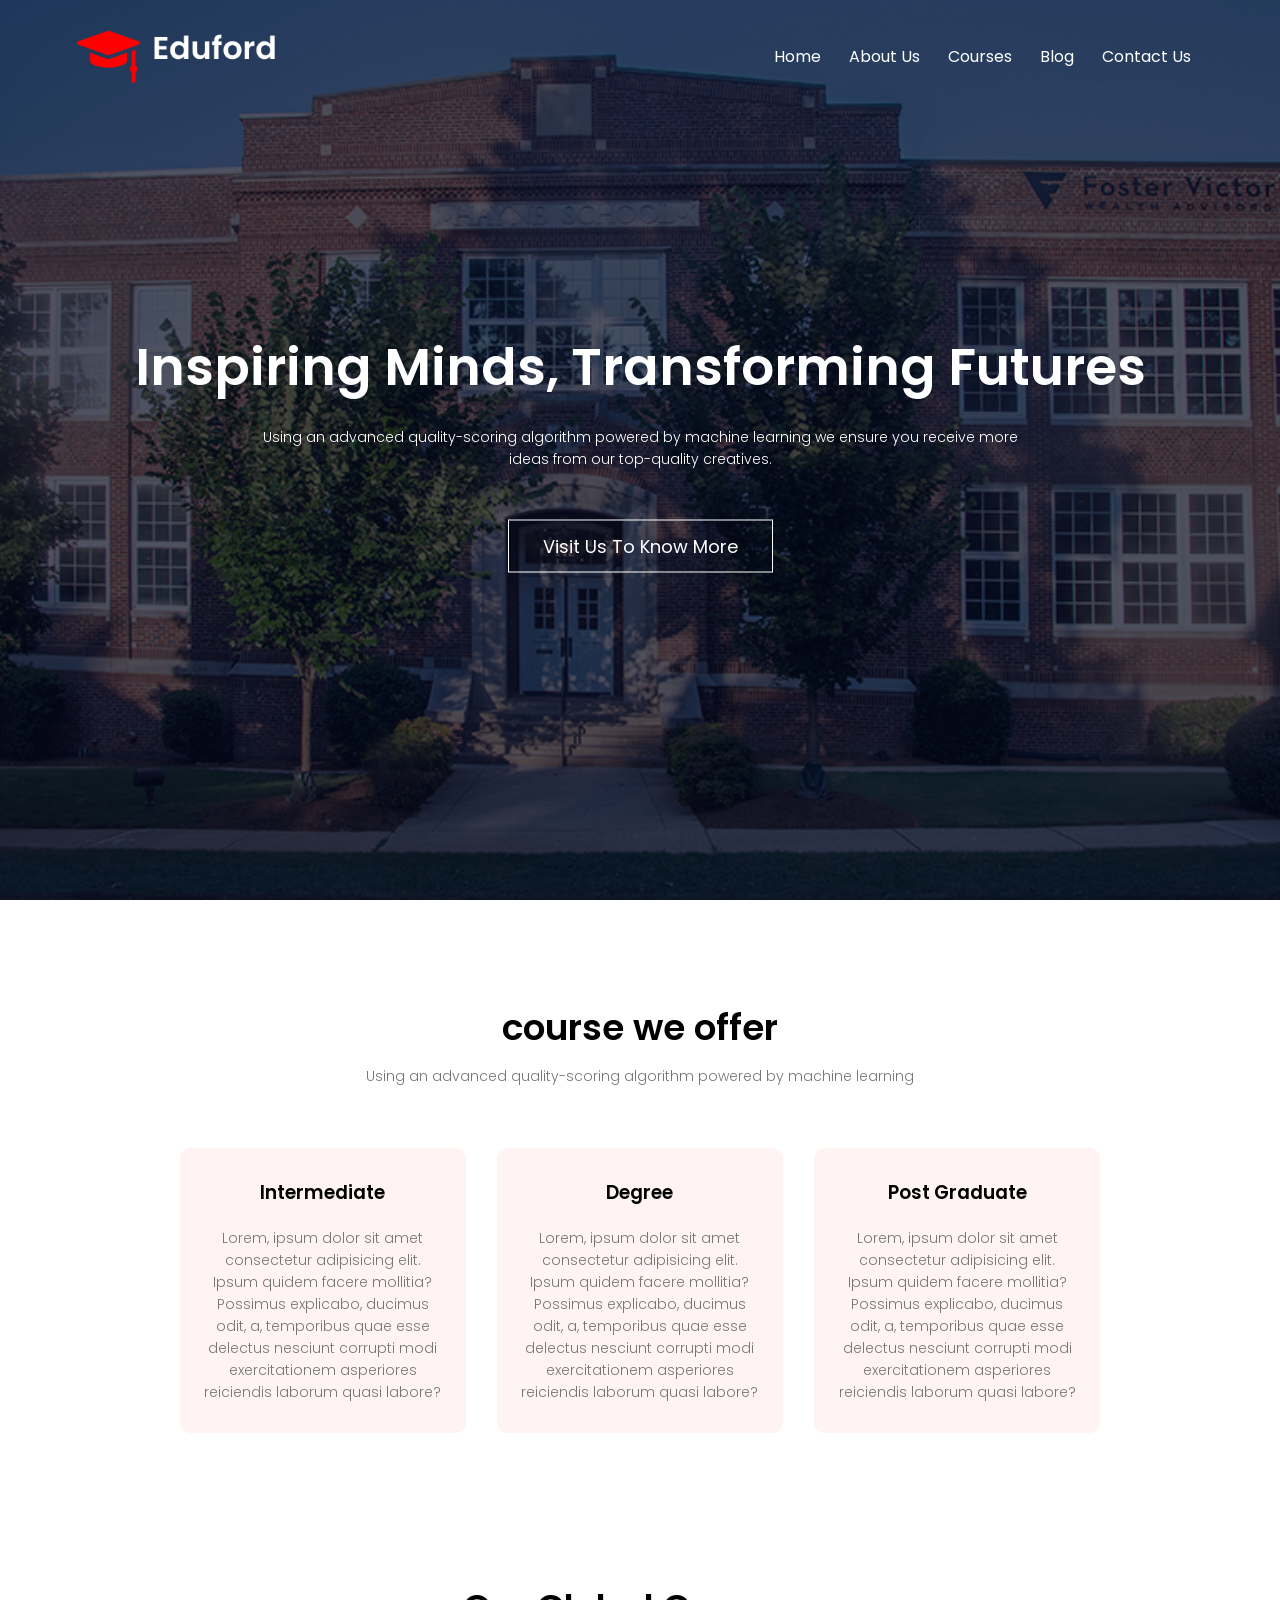
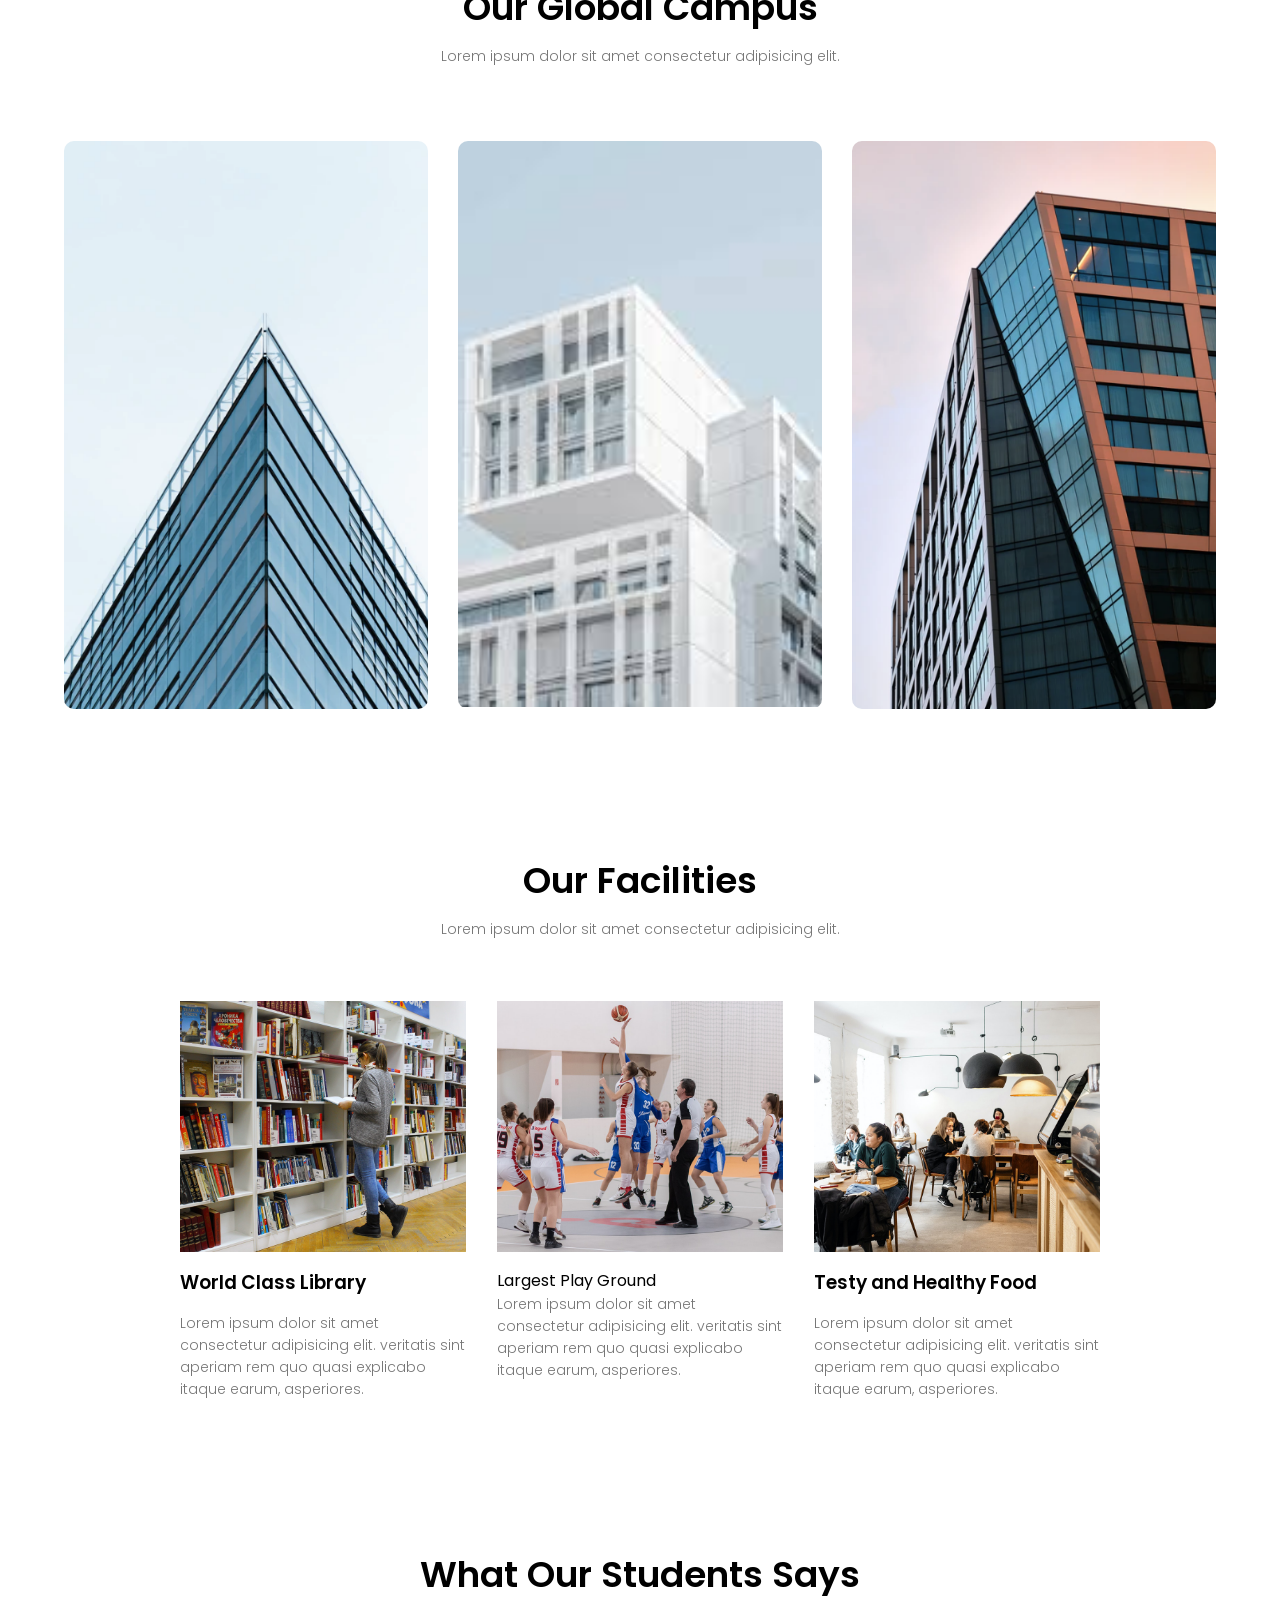
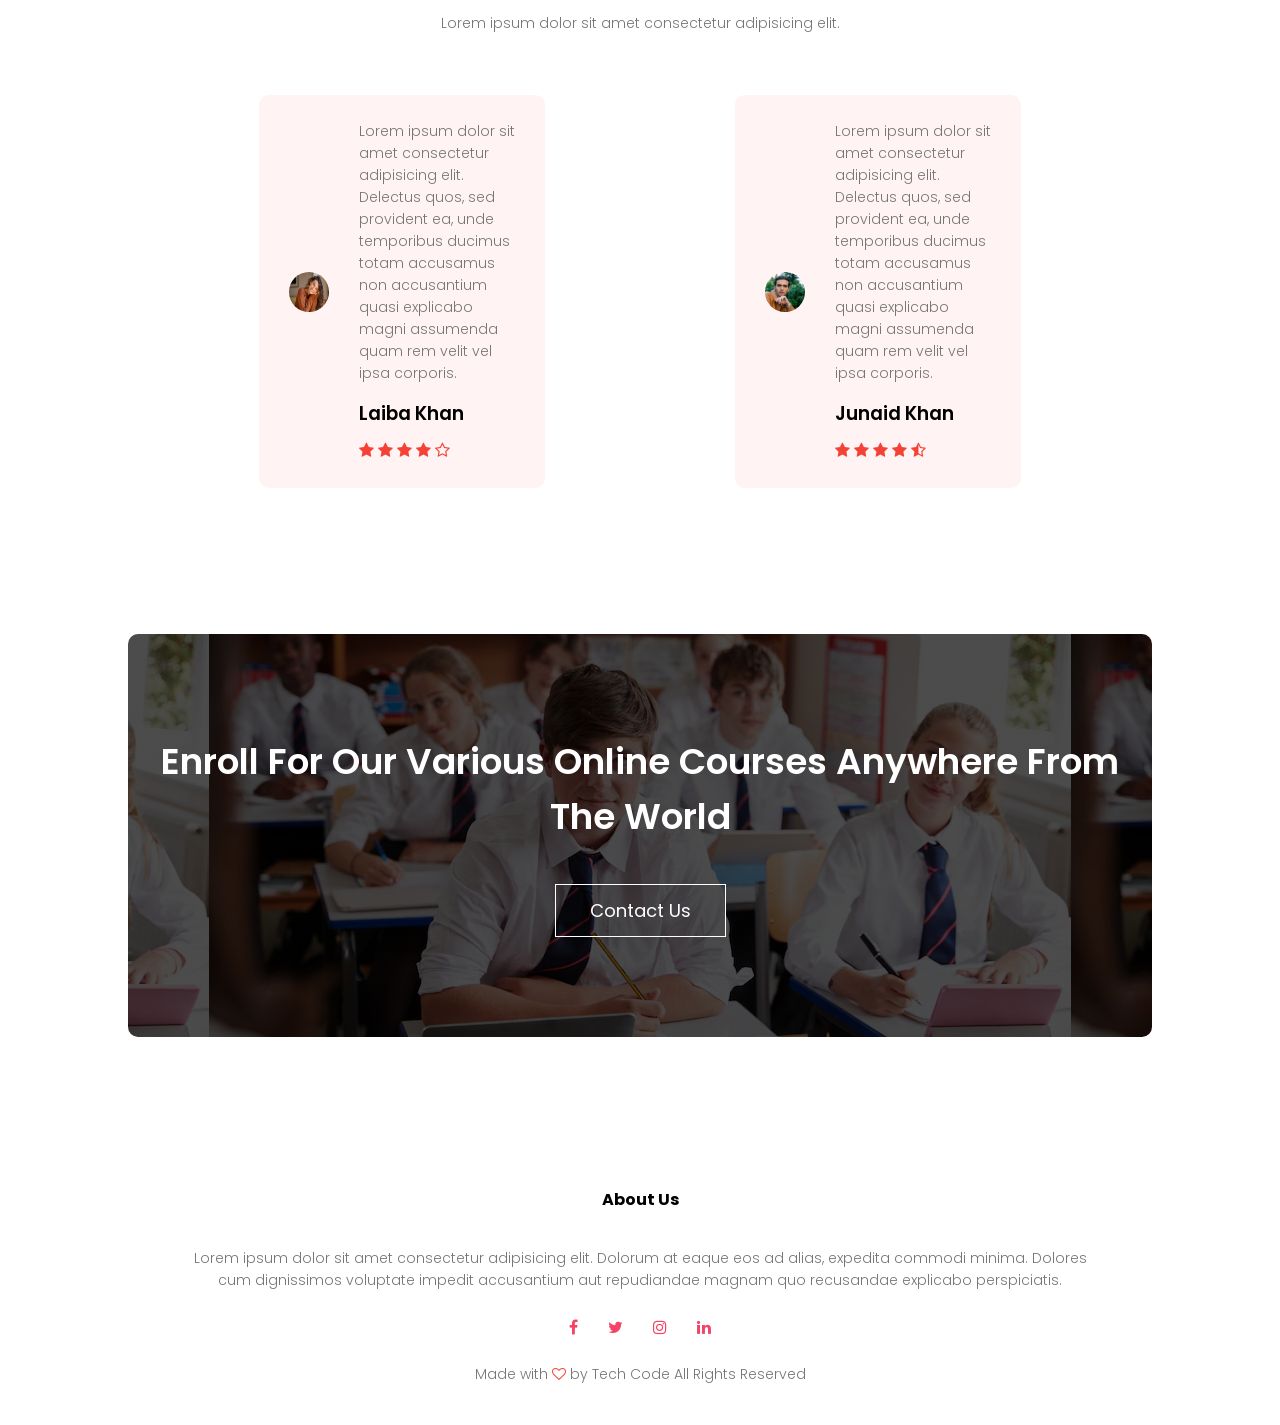
==== commit 51e6f9f1: "pushing for deployment" ====
--- a/index.html
+++ b/index.html
@@ -9,22 +9,23 @@
     </head>
     <body>
         <section class="header">
-            <nav>
-            <a href="index.html">
-                 <img src="images/logo.png">
-                </a>
-            <input type="checkbox" id="menu-toggle">
-            <label for="menu-toggle" class="menu-icon">☰</label>
-            <div class="nav-links">
-            <ul>
-                <li><a href="index.html">Home</a></li>
-                <li><a href="about.html">About Us</a></li>
-                <li><a href="courses.html">Courses</a></li>
-                <li><a href="blog.html">Blog</a></li>
-                <li><a href="contact.html">Contact Us</a></li>
-            </ul>
-            </div>
-        </nav>
+        <nav>
+    <a href="index.html">
+        <img src="images/logo.png">
+    </a>
+    <input type="checkbox" id="menu-toggle">
+    <label for="menu-toggle" class="menu-icon">☰</label>
+    <div class="nav-links">
+        <label for="menu-toggle" class="close-btn">✕</label>
+        <ul>
+        <li><a href="index.html">Home</a></li>
+        <li><a href="about.html">About Us</a></li>
+        <li><a href="courses.html">Courses</a></li>
+        <li><a href="blog.html">Blog</a></li>
+        <li><a href="contact.html">Contact Us</a></li>
+        </ul>
+    </div>
+    </nav>
         </section>
 
         <div class="text-box">
--- a/style.css
+++ b/style.css
@@ -27,7 +27,7 @@
 }
 
 nav img {
-  width: 120px;
+  width: 200px;
 }
 
 #menu-toggle {
@@ -173,6 +173,7 @@
 
 .row {
   margin: 5%;
+  gap: 30px;
   display: flex;
   justify-content: space-around;
 }
@@ -199,7 +200,7 @@
 }
 
 .campus {
-  width: 80%;
+  width: 100%;
   margin: auto;
   text-align: center;
   padding-top: 50px;
@@ -212,7 +213,7 @@
   overflow: hidden;
 }
 .campus-col img {
-  width: 100%;
+  width: 110%;
   display: block;
 }
 .layer {
@@ -287,12 +288,15 @@
   padding: 25px;
   cursor: pointer;
   display: flex;
+  align-items: center;
 }
 .testimonials-col img {
   height: 40px;
   border-radius: 50%;
   margin-right: 30px;
   margin-left: 5px;
+  width: 40px;
+  height: 40px;
 }
 .testimonials-col p {
   padding: 0;
@@ -373,7 +377,7 @@
   padding: 30px 2px;
 }
 .about-col img {
-  width: 100%;
+  width: 120%;
 }
 .about-col h1 {
   padding: 0%;
@@ -569,6 +573,8 @@
 @media (max-width: 700px) {
   .row {
     flex-direction: column;
+    align-items: center;
+    text-align: center;
   }
 
   .course-col,
@@ -587,3 +593,139 @@
     font-size: 30px;
   }
 }
+
+.close-btn {
+  position: absolute;
+  top: 20px;
+  right: 25px;
+  font-size: 20px;
+  color: black;
+  cursor: pointer;
+}
+.open-btn,
+.close-btn {
+  display: none;
+}
+@media (max-width: 700px) {
+  .open-btn {
+    display: block;
+    font-size: 25px;
+    cursor: pointer;
+  }
+
+  .close-btn {
+    display: none;
+    position: absolute;
+    top: 20px;
+    right: 20px;
+    font-size: 30px;
+    cursor: pointer;
+  }
+
+  .nav-links {
+    position: fixed;
+    background: black;
+    height: 100vh;
+    width: 200px;
+    top: 0;
+    right: -250px;
+    transition: 0.3s;
+  }
+
+  #menu-toggle:checked ~ .nav-links {
+    right: 0;
+  }
+}
+@media (max-width: 700px) {
+  body {
+    text-align: center;
+  }
+
+  .row {
+    flex-direction: column;
+    align-items: center;
+    justify-content: center;
+  }
+
+  .text-box,
+  .course,
+  .campus,
+  .facilities,
+  .testimonials,
+  .about-us,
+  .contact-us,
+  .blog-content {
+    text-align: center;
+    margin: auto;
+  }
+
+  .course-col,
+  .campus-col,
+  .testimonials-col {
+    width: 100%;
+    margin: 10px auto;
+    text-align: center;
+  }
+
+  .course-col img,
+  .campus-col img,
+  .facilities-col img,
+  .about-col img,
+  .blog-left img {
+    margin: 0 auto;
+    height: auto;
+    width: 90%;
+  }
+  .testimonials-col img {
+    max-width: 90%;
+    height: auto;
+  }
+
+  h1 {
+    font-size: 24px;
+    text-align: center;
+  }
+
+  .text-box h1 {
+    font-size: 30px;
+  }
+
+  nav {
+    display: flex;
+    justify-content: space-between;
+    align-items: center;
+  }
+
+  nav img {
+    margin: 0 auto;
+  }
+
+  .menu-icon {
+    display: block;
+    font-size: 28px;
+    color: white;
+    cursor: pointer;
+  }
+
+  .nav-links {
+    position: fixed;
+    background: #0a2a66;
+    height: 100vh;
+    width: 200px;
+    top: 0;
+    right: -200px;
+    padding-top: 60px;
+    text-align: left;
+    transition: right 0.3s ease;
+    z-index: 1000;
+  }
+
+  #menu-toggle:checked ~ .nav-links {
+    right: 0;
+  }
+
+  .nav-links ul li {
+    display: block;
+    margin: 20px 0;
+  }
+}
